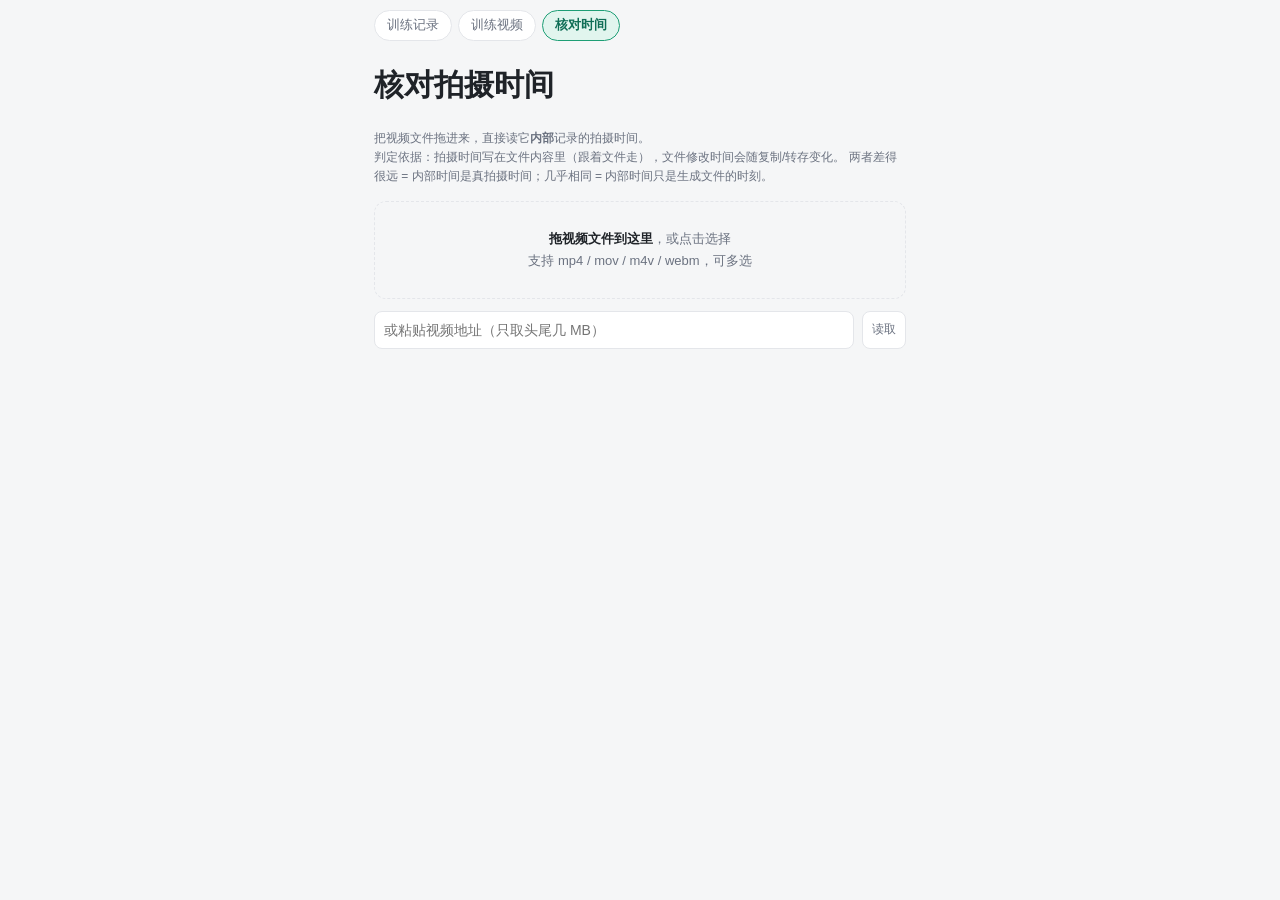
==== static/check.html @ 0b690819 "拍摄时间改为读文件内部时间戳，并新增核对工具 ## 拍摄时间：不再用文件修改时间  原来取的是 file.lastModified，也就是**文件系统**的修改时间。视频一旦被复制、下载、 或经微信/" ====
<!DOCTYPE html>
<html lang="zh-CN">
<head>
<meta charset="utf-8">
<meta name="viewport" content="width=device-width,initial-scale=1,viewport-fit=cover">
<title>核对拍摄时间</title>
<link rel="stylesheet" href="style.css">
<style>
  /* 这个页面是个自包含的诊断工具，只用到 style.css 的设计变量 */
  .drop {
    border: 1.5px dashed var(--line);
    border-radius: 12px;
    padding: 26px 14px;
    text-align: center;
    color: var(--muted);
    font-size: 13px;
    line-height: 1.7;
    cursor: pointer;
    transition: .15s;
  }
  .drop.hot { border-color: var(--accent); background: var(--accent-bg); color: var(--accent-strong); }
  .drop b { color: var(--text); }

  .urlrow { display: flex; gap: 8px; margin-top: 12px; }
  .urlrow input { flex: 1; min-width: 0; }

  .rlist { margin-top: 16px; }
  .ritem {
    border: 1px solid var(--line);
    border-radius: 10px;
    padding: 10px 12px;
    margin-bottom: 8px;
    background: #fff;
  }
  .rname {
    font-size: 13px;
    font-weight: 600;
    word-break: break-all;
    margin-bottom: 6px;
  }
  .rname .rmeta { font-weight: 400; color: var(--muted); font-size: 11px; margin-left: 6px; }
  .rrow { display: flex; font-size: 12px; line-height: 1.9; }
  .rrow .k { color: var(--muted); width: 92px; flex: none; }
  .rrow .v { word-break: break-all; }
  .rrow .v.mono { font-family: ui-monospace, Consolas, monospace; }
  .verdict {
    margin-top: 8px;
    font-size: 12px;
    line-height: 1.7;
    padding: 6px 9px;
    border-radius: 7px;
  }
  .v-ok   { background: #eef8f0; color: #22694a; }
  .v-warn { background: #fdf6e6; color: #8a6100; }
  .v-bad  { background: #fbeeee; color: #9b2c2c; }
  .v-info { background: #f2f3f5; color: var(--muted); }
</style>
</head>
<body>
<div class="wrap">
  <nav class="navrow">
    <a href="./">训练记录</a>
    <a href="videos.html">训练视频</a>
    <a href="check.html" class="active">核对时间</a>
  </nav>

  <h1>核对拍摄时间</h1>

  <p class="note" style="margin-bottom:14px">
    把视频文件拖进来，直接读它<b>内部</b>记录的拍摄时间。<br>
    判定依据：拍摄时间写在文件内容里（跟着文件走），文件修改时间会随复制/转存变化。
    两者差得很远 = 内部时间是真拍摄时间；几乎相同 = 内部时间只是生成文件的时刻。
  </p>

  <div class="drop" id="drop">
    <b>拖视频文件到这里</b>，或点击选择<br>
    支持 mp4 / mov / m4v / webm，可多选
  </div>
  <input type="file" id="files" accept="video/*,.mp4,.mov,.m4v,.webm,.mkv" multiple hidden>

  <div class="urlrow">
    <input type="text" id="url" placeholder="或粘贴视频地址（只取头尾几 MB）">
    <button class="btn-mini" id="btn-url">读取</button>
  </div>

  <div class="rlist" id="list"></div>
</div>

<script>
(function () {
  "use strict";

  var MP4_EPOCH_MS = 2082844800000;   // 1904-01-01 → 1970-01-01
  var WEBM_EPOCH_MS = 978307200000;   // 2001-01-01 → 1970-01-01
  var HEAD = 2 * 1024 * 1024;
  var TAIL = 16 * 1024 * 1024;
  var NEAR = 5 * 60 * 1000;           // 相差 5 分钟内就算「几乎相同」

  var $ = function (id) { return document.getElementById(id); };
  var esc = function (s) {
    return String(s == null ? "" : s).replace(/[&<>"']/g, function (c) {
      return { "&": "&amp;", "<": "&lt;", ">": "&gt;", '"': "&quot;", "'": "&#39;" }[c];
    });
  };

  function pad(n) { return (n < 10 ? "0" : "") + n; }
  function fmt(d) {
    if (!(d instanceof Date) || isNaN(d.getTime())) { return "—"; }
    return d.getFullYear() + "-" + pad(d.getMonth() + 1) + "-" + pad(d.getDate()) +
      " " + pad(d.getHours()) + ":" + pad(d.getMinutes()) + ":" + pad(d.getSeconds());
  }
  function fmtSize(n) {
    if (!n && n !== 0) { return "—"; }
    var mb = n / 1048576;
    return mb >= 1 ? mb.toFixed(1) + " MB" : Math.max(1, Math.round(n / 1024)) + " KB";
  }
  function fmtDur(sec) {
    if (!isFinite(sec) || sec <= 0) { return "—"; }
    var s = Math.round(sec), m = Math.floor(s / 60);
    return m + ":" + pad(s % 60);
  }

  // ---------- 时间戳解析（与 tools/check_shot.py 的实现一致）----------

  function secsToDate(secs) {
    if (!secs) { return null; }
    var d = new Date(secs * 1000 - MP4_EPOCH_MS);
    if (isNaN(d.getTime()) || d.getFullYear() < 1990) { return null; }
    // mvhd 规范上写 UTC，但不少安卓机把本地时间当 UTC 写。
    // 按 UTC 解释出来是未来（录像不可能在未来）就改按本地墙上时间理解
    if (d.getTime() > Date.now() + 60000) {
      d = new Date(d.getTime() + d.getTimezoneOffset() * 60000);
    }
    if (isNaN(d.getTime()) || d.getFullYear() < 1990 || d.getTime() > Date.now() + 60000) {
      return null;
    }
    return d;
  }

  function scanMvhd(buf) {
    var view = new DataView(buf);
    var u8 = new Uint8Array(buf);
    for (var i = 0; i + 16 <= u8.length; i++) {
      if (u8[i] !== 0x6d || u8[i + 1] !== 0x76 || u8[i + 2] !== 0x68 || u8[i + 3] !== 0x64) {
        continue;
      }
      var off = i + 8;
      if (u8[i + 4] === 1) {
        if (off + 8 > u8.length) { continue; }
        var s64 = view.getUint32(off) * 4294967296 + view.getUint32(off + 4);
        var d64 = secsToDate(s64);
        if (d64) { return d64; }
      } else if (off + 4 <= u8.length) {
        var d32 = secsToDate(view.getUint32(off));
        if (d32) { return d32; }
      }
    }
    return null;
  }

  function readVint(buf, off) {
    if (off >= buf.length || buf[off] === 0) { return null; }
    var first = buf[off], len = 1, mask = 0x80;
    while (!(first & mask)) {
      mask >>= 1; len++;
      if (len > 8) { return null; }
    }
    if (off + len > buf.length) { return null; }
    var val = first & (mask - 1);
    for (var k = 1; k < len; k++) { val = val * 256 + buf[off + k]; }
    return { val: val, len: len };
  }

  function scanWebm(buf) {
    for (var i = 0; i + 3 < buf.length; i++) {
      if (buf[i] !== 0x44 || buf[i + 1] !== 0x61) { continue; }
      var sz = readVint(buf, i + 2);
      if (!sz || sz.val !== 8) { continue; }
      var start = i + 2 + sz.len;
      if (start + 8 > buf.length) { continue; }
      var ns = 0, neg = buf[start] & 0x80;
      for (var k = 0; k < 8; k++) { ns = ns * 256 + buf[start + k]; }
      if (neg) { continue; }
      var d = new Date(ns / 1e6 + WEBM_EPOCH_MS);
      if (!isNaN(d.getTime()) && d.getFullYear() >= 1990 && d.getTime() <= Date.now()) {
        return d;
      }
    }
    return null;
  }

  /** 在若干段字节里找内部时间，返回 { when, kind } */
  function pickTime(windows) {
    for (var i = 0; i < windows.length; i++) {
      var d = scanMvhd(windows[i]);
      if (d) { return { when: d, kind: "mvhd" }; }
    }
    for (var j = 0; j < windows.length; j++) {
      var w = scanWebm(windows[j]);
      if (w) { return { when: w, kind: "DateUTC" }; }
    }
    return { when: null, kind: "" };
  }

  function sliceBuffer(blob, start, end) {
    return new Promise(function (resolve, reject) {
      var fr = new FileReader();
      fr.onload = function () { resolve(fr.result); };
      fr.onerror = function () { reject(new Error("读取失败")); };
      fr.readAsArrayBuffer(blob.slice(start, end));
    });
  }

  function windowsOfFile(file) {
    var headLen = Math.min(file.size, HEAD);
    return sliceBuffer(file, 0, headLen).then(function (head) {
      if (file.size <= headLen) { return [head]; }
      var tailLen = Math.min(file.size, TAIL);
      return sliceBuffer(file, file.size - tailLen, file.size).then(function (tail) {
        return [head, tail];
      });
    });
  }

  function windowsOfUrl(url) {
    return fetch(url, { headers: { Range: "bytes=0-" + (HEAD - 1) } })
      .then(function (r) {
        var total = 0;
        var cr = r.headers.get("Content-Range");
        if (cr && cr.indexOf("/") >= 0) { total = parseInt(cr.split("/")[1], 10) || 0; }
        if (!total) { total = parseInt(r.headers.get("Content-Length") || "0", 10) || 0; }
        var partial = r.status === 206;
        return r.arrayBuffer().then(function (head) {
          if (!partial || total <= head.byteLength) { return [head]; }
          var n = Math.min(total, TAIL);
          return fetch(url, { headers: { Range: "bytes=-" + n } })
            .then(function (r2) { return r2.arrayBuffer(); })
            .then(function (tail) { return [head, tail]; })
            .catch(function () { return [head]; });
        });
      });
  }

  /** 顺手读一下时长和分辨率，用来确认文件本身是完好的 */
  function probePlayable(file) {
    return new Promise(function (resolve) {
      var url = URL.createObjectURL(file);
      var v = document.createElement("video");
      var done = false;
      var t = setTimeout(function () { finish(null); }, 8000);
      function finish(res) {
        if (done) { return; }
        done = true;
        clearTimeout(t);
        try { URL.revokeObjectURL(url); } catch (e) { /* ignore */ }
        resolve(res);
      }
      v.preload = "metadata";
      v.muted = true;
      v.onloadedmetadata = function () {
        finish({ duration: v.duration, w: v.videoWidth, h: v.videoHeight });
      };
      v.onerror = function () { finish(null); };
      v.src = url;
    });
  }

  // ---------- 渲染 ----------

  function render(name, size, inner, fileTime, extra) {
    var box = document.createElement("div");
    box.className = "ritem";

    var verdict, cls;
    if (!inner.when) {
      cls = "v-bad";
      verdict = "文件里没有拍摄时间。WebM 类容器本身就不写，或者被重新编码/转发时抹掉了 —— " +
        "这种情况只能按文件修改时间判断，不保证准确。";
    } else if (fileTime && Math.abs(inner.when.getTime() - fileTime.getTime()) <= NEAR) {
      cls = "v-warn";
      verdict = "文件里的时间跟文件修改时间几乎相同，说明它只是<b>生成这个文件的时刻</b>，" +
        "不是真正的拍摄时间 —— 典型是压缩上传、或微信转发重新编码后的产物。";
    } else {
      cls = "v-ok";
      verdict = "文件里的时间是 <b>" + esc(fmt(inner.when)) + "</b>，与文件修改时间" +
        (fileTime ? "相差 " + Math.round(Math.abs(inner.when - fileTime) / 86400000) + " 天" : "不同") +
        "。转存不会改变文件内部的时间，所以这就是拍摄时间。";
    }

    box.innerHTML =
      '<div class="rname">' + esc(name) +
        '<span class="rmeta">' + esc(fmtSize(size)) + (extra ? " · " + esc(extra) : "") + "</span></div>" +
      '<div class="rrow"><span class="k">文件里的时间</span><span class="v mono">' +
        esc(inner.when ? fmt(inner.when) + (inner.kind ? "  [" + inner.kind + "]" : "") : "读不到") +
        "</span></div>" +
      '<div class="rrow"><span class="k">文件修改时间</span><span class="v mono">' +
        esc(fileTime ? fmt(fileTime) : "—") + "</span></div>" +
      '<div class="verdict ' + cls + '">' + verdict + "</div>";
    $("list").insertBefore(box, $("list").firstChild);
  }

  function handleFile(file) {
    windowsOfFile(file).then(function (windows) {
      var inner = pickTime(windows);
      return probePlayable(file).then(function (meta) {
        var extra = meta
          ? fmtDur(meta.duration) + (meta.w ? " · " + meta.w + "×" + meta.h : "")
          : "无法解码";
        render(file.name, file.size, inner, new Date(file.lastModified), extra);
      });
    }).catch(function (err) {
      render(file.name, file.size, { when: null, kind: "" }, new Date(file.lastModified),
        "读取失败：" + err.message);
    });
  }

  function handleUrl(url) {
    url = (url || "").trim();
    if (!url) { return; }
    var btn = $("btn-url");
    btn.disabled = true;
    btn.textContent = "读取中";
    windowsOfUrl(url).then(function (windows) {
      var inner = pickTime(windows);
      render(url.split("/").pop().split("?")[0], null, inner, null, "来自服务器");
    }).catch(function (err) {
      render(url.split("/").pop().split("?")[0], null, { when: null, kind: "" }, null,
        "取不到：" + (err.message || err));
    }).then(function () {
      btn.disabled = false;
      btn.textContent = "读取";
    });
  }

  // ---------- 交互 ----------

  $("drop").addEventListener("click", function () { $("files").click(); });
  $("files").addEventListener("change", function () {
    Array.prototype.forEach.call(this.files, handleFile);
    this.value = "";
  });
  ["dragenter", "dragover"].forEach(function (ev) {
    $("drop").addEventListener(ev, function (e) {
      e.preventDefault();
      $("drop").classList.add("hot");
    });
  });
  ["dragleave", "drop"].forEach(function (ev) {
    $("drop").addEventListener(ev, function (e) {
      e.preventDefault();
      $("drop").classList.remove("hot");
    });
  });
  $("drop").addEventListener("drop", function (e) {
    var files = e.dataTransfer && e.dataTransfer.files;
    if (files && files.length) {
      Array.prototype.forEach.call(files, handleFile);
    }
  });
  $("btn-url").addEventListener("click", function () { handleUrl($("url").value); });
  $("url").addEventListener("keydown", function (e) {
    if (e.key === "Enter") { handleUrl(this.value); }
  });
})();
</script>
</body>
</html>
---- static/style.css ----
:root {
  --bg: #f5f6f7;
  --card: #ffffff;
  --line: #e4e6ea;
  --text: #1f2328;
  --muted: #6b7280;
  --accent: #1d9e75;
  --accent-bg: #e1f5ee;
  --accent-strong: #0f6e56;
  --danger: #c0392b;
  --radius: 12px;
}

* { box-sizing: border-box; }

body {
  margin: 0;
  background: var(--bg);
  color: var(--text);
  font-family: -apple-system, BlinkMacSystemFont, "PingFang SC", "Microsoft YaHei", "Segoe UI", sans-serif;
  font-size: 15px;
  line-height: 1.6;
  -webkit-text-size-adjust: 100%;
}

.wrap {
  max-width: 560px;
  margin: 0 auto;
  padding: 10px 14px 48px;
}

header.top {
  display: flex;
  align-items: center;
  justify-content: space-between;
  margin-bottom: 8px;
}

header.top h1 {
  font-size: 14px;
  font-weight: 600;
  margin: 0;
  color: #9ca3af;
}

header.top .me {
  display: inline-flex;
  align-items: center;
  gap: 7px;
  font-size: 15px;
  font-weight: 600;
}

/* 名字：不用纯黑，走天蓝偏青渐变 */
header.top .me .name {
  font-size: 16px;
  font-weight: 800;
  letter-spacing: .5px;
  color: #1ea7dd;
}

@supports ((-webkit-background-clip: text) or (background-clip: text)) {
  header.top .me .name {
    background: linear-gradient(135deg, #8ee6ff 0%, #4cc9f0 45%, #1ea7dd 100%);
    -webkit-background-clip: text;
    background-clip: text;
    -webkit-text-fill-color: transparent;
    color: transparent;
  }
}

header.top .avatar {
  width: 48px;
  height: 48px;
  border-radius: 50%;
  object-fit: cover;
  border: 0.5px solid var(--line);
  background: #fff;
}

.card {
  background: var(--card);
  border: 1px solid var(--line);
  border-radius: var(--radius);
  padding: 14px;
  margin-bottom: 12px;
}

.card h2 {
  font-size: 14px;
  font-weight: 600;
  margin: 0 0 10px;
}

.row { display: flex; gap: 8px; flex-wrap: wrap; }
.spread { display: flex; align-items: center; justify-content: space-between; gap: 8px; }

button, .chip {
  font: inherit;
  font-size: 13px;
  color: var(--text);
  background: #fff;
  border: 1px solid var(--line);
  border-radius: 8px;
  padding: 6px 12px;
  cursor: pointer;
}

button:active { background: #f0f1f3; }

.chip.active {
  background: var(--accent-bg);
  border-color: var(--accent);
  color: var(--accent-strong);
  font-weight: 600;
}

.btn-primary {
  background: var(--accent);
  border-color: var(--accent);
  color: #fff;
  font-weight: 600;
  font-size: 15px;
  padding: 10px 16px;
  width: 100%;
}

.btn-primary.cancel {
  background: #fff;
  color: var(--danger);
  border-color: #f0c8c2;
}

.btn-mini {
  font-size: 12px;
  padding: 3px 9px;
  color: var(--muted);
}

.btn-mini.danger { color: var(--danger); }

input[type="date"], input[type="number"], input[type="text"] {
  font: inherit;
  font-size: 14px;
  padding: 7px 9px;
  border: 1px solid var(--line);
  border-radius: 8px;
  background: #fff;
  color: var(--text);
  width: 100%;
}

label.field { display: block; font-size: 12px; color: var(--muted); margin-bottom: 2px; }

/* 日历 */
.cal-head { font-size: 14px; font-weight: 600; margin: 0 0 10px; }
.grid7 { display: grid; grid-template-columns: repeat(7, 1fr); gap: 5px; }
.dow { text-align: center; font-size: 11px; color: var(--muted); padding-bottom: 2px; }

.day {
  height: 46px;
  border: 1px solid transparent;
  border-radius: 9px;
  background: #fafbfc;
  display: flex;
  flex-direction: column;
  align-items: center;
  justify-content: center;
  font-size: 14px;
  color: var(--text);
  cursor: pointer;
  padding: 0;
  position: relative;
}

.day.empty { background: transparent; border-color: transparent; cursor: default; }
.day.outside { opacity: .35; }
.day.today { border: 1px dashed #9aa0a6; font-weight: 600; }
.day.signed {
  background: var(--accent-bg);
  border-color: var(--accent);
  color: var(--accent-strong);
  font-weight: 600;
}
.day .dot { width: 4px; height: 4px; border-radius: 50%; background: var(--accent); margin-top: 3px; }

/* 已锁定：底色更实，右上角带小锁，点击不可取消 */
.day.locked { background: #cdeadd; border-color: var(--accent-strong); }
.day .lock-mark { position: absolute; top: 4px; right: 4px; }

.lock-mark {
  display: inline-block;
  width: 6px;
  height: 5px;
  border-radius: 1px;
  background: var(--accent-strong);
  position: relative;
  flex: none;
  vertical-align: -1px;
}
.lock-mark::before {
  content: "";
  position: absolute;
  left: 1px;
  top: -3px;
  width: 4px;
  height: 4px;
  border: 1px solid var(--accent-strong);
  border-bottom: none;
  border-radius: 3px 3px 0 0;
}

.lock-bar {
  display: flex;
  align-items: center;
  justify-content: space-between;
  gap: 8px;
  flex-wrap: wrap;
  margin-top: 12px;
  padding-top: 10px;
  border-top: 1px dashed var(--line);
  font-size: 12px;
  color: var(--muted);
}
.lock-actions { display: inline-flex; gap: 6px; flex: none; }
.locked-tag { display: inline-flex; align-items: center; gap: 4px; color: var(--accent-strong); }

.month-block + .month-block { margin-top: 16px; }
.month-title { font-size: 13px; font-weight: 600; color: var(--muted); margin: 0 0 8px; }

/* 统计 */
.stats { display: grid; grid-template-columns: repeat(3, 1fr); gap: 8px; }
.stat { background: #fafbfc; border-radius: 10px; padding: 10px 8px; text-align: center; }
.stat .k { font-size: 11px; color: var(--muted); }
.stat .v { font-size: 21px; font-weight: 600; line-height: 1.3; }
.stat .v.warn { color: var(--danger); }

/* 列表 */
.list { list-style: none; margin: 0; padding: 0; }
.list li {
  display: flex;
  align-items: center;
  justify-content: space-between;
  gap: 10px;
  padding: 8px 0;
  border-bottom: 1px solid #f0f1f3;
  font-size: 14px;
}
.list li:last-child { border-bottom: none; }
.list .meta { font-size: 12px; color: var(--muted); }
.empty-tip { font-size: 13px; color: var(--muted); padding: 6px 0; }

.pay-form { display: grid; grid-template-columns: 1fr 1fr; gap: 8px; margin-bottom: 10px; }
.pay-form .full { grid-column: 1 / -1; }

.toast {
  position: absolute;
  left: 50%;
  transform: translateX(-50%);
  background: #1f2328;
  color: #fff;
  font-size: 13px;
  padding: 8px 14px;
  border-radius: 8px;
  opacity: 0;
  transition: opacity .2s;
  pointer-events: none;
}
.toast.show { opacity: .92; }

.gate { max-width: 320px; margin: 80px auto; }
.note { font-size: 12px; color: var(--muted); margin-top: 8px; }

/* 顶部导航（训练记录 / 视频库，两个页面共用） */
.navrow { display: flex; gap: 6px; margin: 0 0 12px; }
.navrow a {
  font-size: 13px;
  padding: 4px 12px;
  border-radius: 999px;
  border: 1px solid var(--line);
  background: #fff;
  color: var(--muted);
  text-decoration: none;
}
.navrow a.active {
  background: var(--accent-bg);
  border-color: var(--accent);
  color: var(--accent-strong);
  font-weight: 600;
}

.fold {
  display: flex;
  align-items: center;
  justify-content: space-between;
  gap: 8px;
  cursor: pointer;
  list-style: none;
  font-size: 14px;
  font-weight: 600;
  padding: 2px 0;
}
.fold::-webkit-details-marker { display: none; }
.fold::after {
  content: "";
  width: 7px;
  height: 7px;
  border-right: 1.5px solid var(--muted);
  border-bottom: 1.5px solid var(--muted);
  transform: rotate(45deg);
  transition: transform .18s;
  flex: none;
  margin-left: 4px;
}
details[open] > .fold::after { transform: rotate(-135deg); }
.inline-confirm {
  display: inline-flex;
  align-items: center;
  gap: 6px;
  font-size: 12px;
  color: var(--muted);
  margin-left: 6px;
}
.inline-confirm .btn-mini { border-color: var(--color-border-secondary, #d0d3d8); }

/* 解锁弹层 */
.mask {
  position: fixed;
  inset: 0;
  z-index: 50;
  background: rgba(31, 35, 40, .45);
  display: flex;
  align-items: center;
  justify-content: center;
  padding: 20px;
}

.dialog {
  background: var(--card);
  border-radius: 14px;
  padding: 18px;
  width: 100%;
  max-width: 320px;
  box-shadow: 0 14px 36px rgba(0, 0, 0, .2);
}

.dialog h3 {
  font-size: 15px;
  font-weight: 600;
  margin: 0 0 12px;
}

.dialog .err {
  font-size: 12px;
  color: var(--danger);
  min-height: 17px;
  margin-top: 6px;
}

.dialog-tip {
  font-size: 12px;
  color: var(--muted);
  margin-top: 8px;
}
.dialog-tip code {
  font-family: ui-monospace, SFMono-Regular, Menlo, Consolas, monospace;
  font-size: 12px;
  background: #f2f4f6;
  border: 1px solid var(--line);
  border-radius: 4px;
  padding: 1px 5px;
  color: var(--accent-strong);
}

.dialog-actions { display: flex; gap: 8px; margin-top: 10px; }
.dialog-actions button { flex: 1; }
.dialog-actions .btn-primary { font-size: 14px; padding: 9px; }
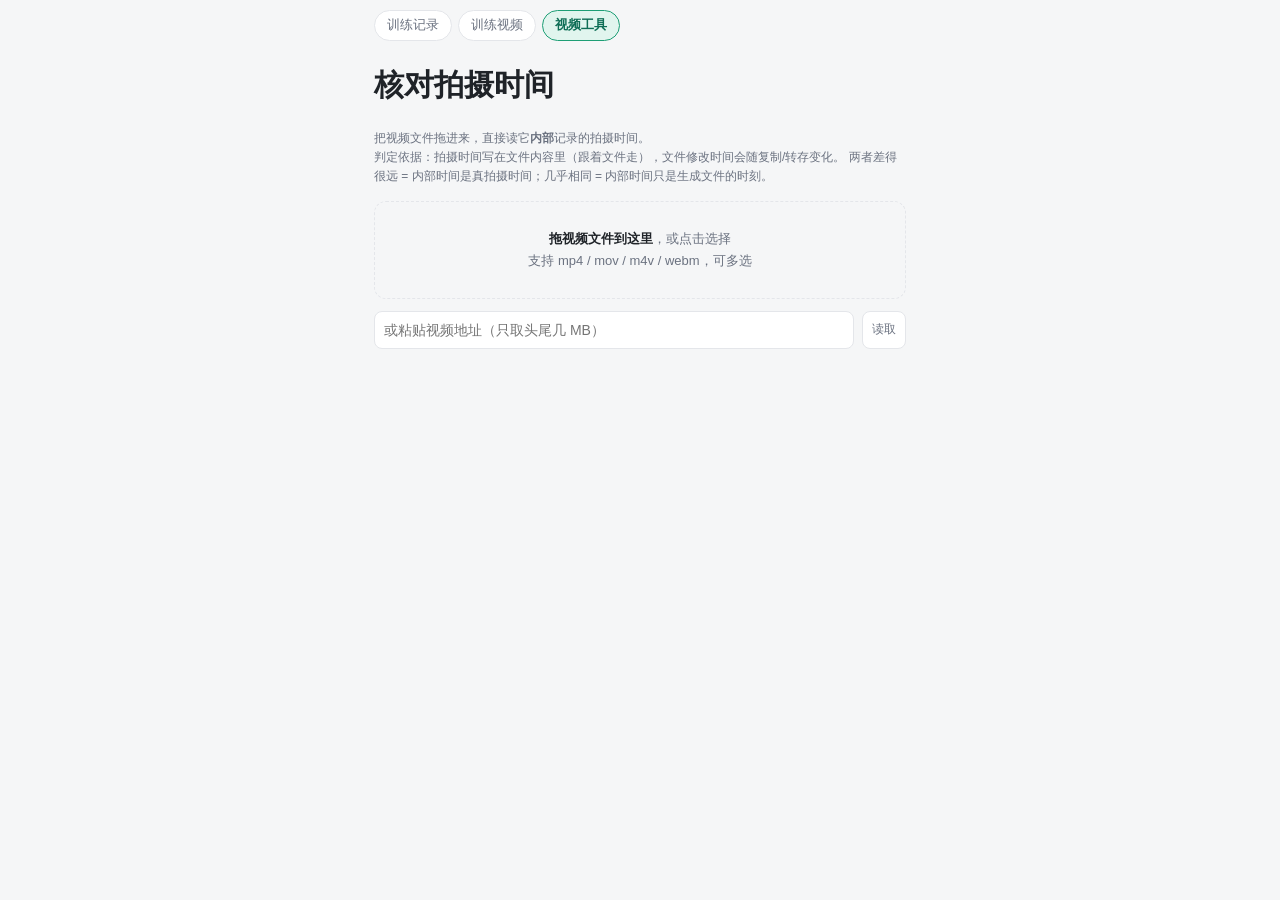
==== commit 48d56890: "导航里的「核对时间」改叫「视频工具」 三个页面顶部导航统一改名。原来叫「核对时间」只说了那一个功能， 但 /check.html 现在是个通用工具页（拖入视频看它内部记的拍摄时间、粘地址直接读、 也能" ====
--- a/static/check.html
+++ b/static/check.html
@@ -61,7 +61,7 @@
   <nav class="navrow">
     <a href="./">训练记录</a>
     <a href="videos.html">训练视频</a>
-    <a href="check.html" class="active">核对时间</a>
+    <a href="check.html" class="active">视频工具</a>
   </nav>
 
   <h1>核对拍摄时间</h1>
